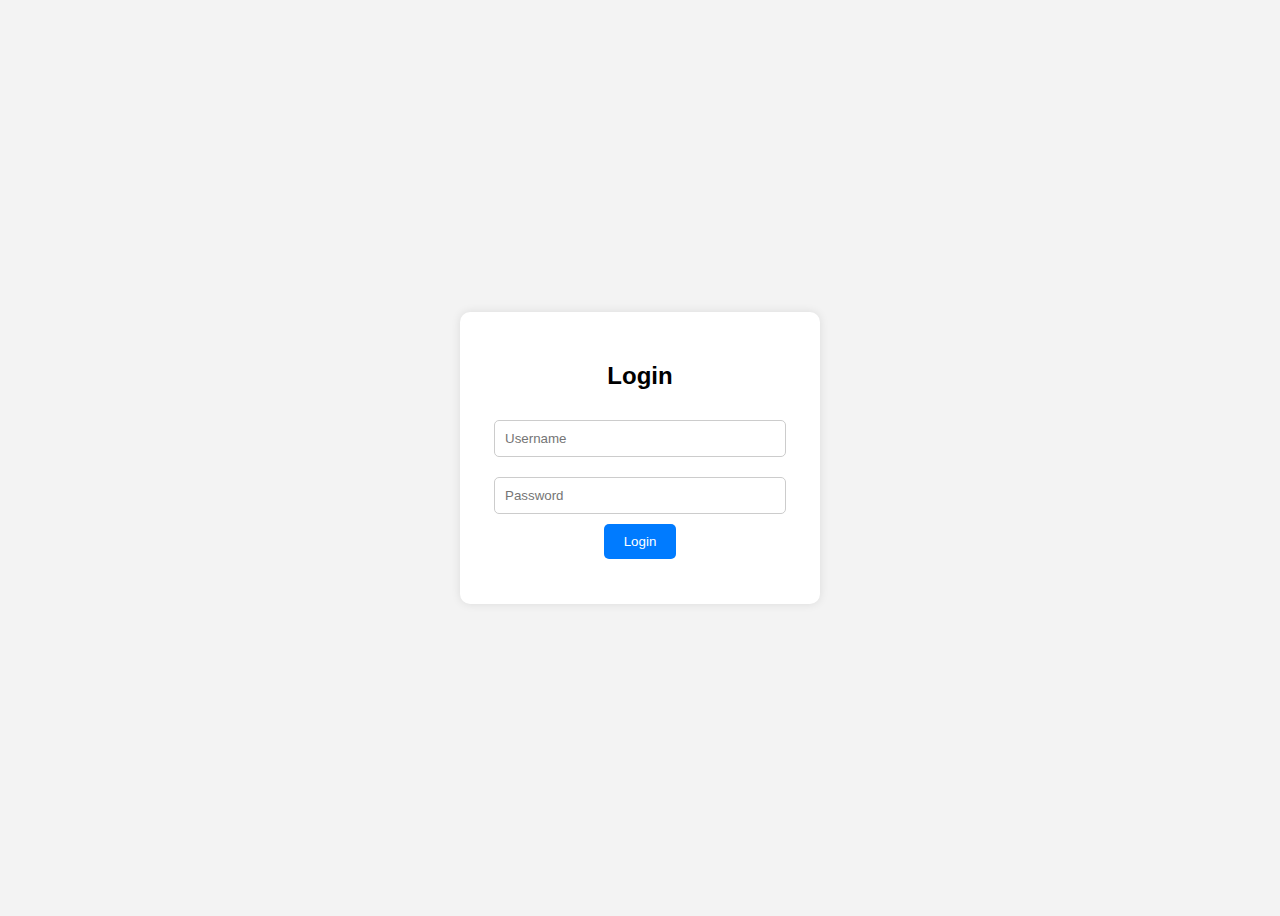
==== index.html @ ec9a3b67 "Add files via upload" ====
<!DOCTYPE html>
<html lang="en">
<head>
  <meta charset="UTF-8">
  <title>For My Love 💖</title>
  <style>
    body {
      font-family: Arial, sans-serif;
      background: #f3f3f3;
      display: flex;
      justify-content: center;
      align-items: center;
      height: 100vh;
    }
    .login-box {
      background: white;
      padding: 30px;
      border-radius: 10px;
      box-shadow: 0 0 10px rgba(0,0,0,0.1);
      width: 300px;
      text-align: center;
    }
    input {
      width: 90%;
      padding: 10px;
      margin: 10px 0;
      border-radius: 5px;
      border: 1px solid #ccc;
    }
    button {
      padding: 10px 20px;
      border: none;
      background-color: #007bff;
      color: white;
      border-radius: 5px;
      cursor: pointer;
    }
    .message {
      margin-top: 15px;
      font-weight: bold;
    }
  </style>
</head>
<body>
  <div class="login-box">
    <h2>Login</h2>
    <input type="text" id="username" placeholder="Username" />
    <input type="password" id="password" placeholder="Password" />
    <button onclick="login()">Login</button>
    <div class="message" id="message"></div>
  </div>
  

  <!-- <script>
    function login() {
      const username = document.getElementById("username").value;
      const password = document.getElementById("password").value;
      const messageBox = document.getElementById("message");

      if (username === "Deep" && password === "123") {
        <a href="ht.html">Click me</a>
        messageBox.style.color = "green";
        messageBox.innerText = "Login successful!";
        
      } else {
        messageBox.style.color = "red";
        messageBox.innerText = "Invalid username or password.";
      }
    }
  </script> -->
  <script>
    function login() {
      const username = document.getElementById("username").value;
      const password = document.getElementById("password").value;
      const messageBox = document.getElementById("message");
  
      if (username === "Pankti" && password === "04june2004") {
        messageBox.style.color = "green";
        messageBox.innerHTML = 'Login successful! <br><a href="love.html">Click here to continue</a>';
      } else {
        messageBox.style.color = "red";
        messageBox.innerText = "Invalid username or password.";
      }
    }
  </script>
  
  
</body>
</html>
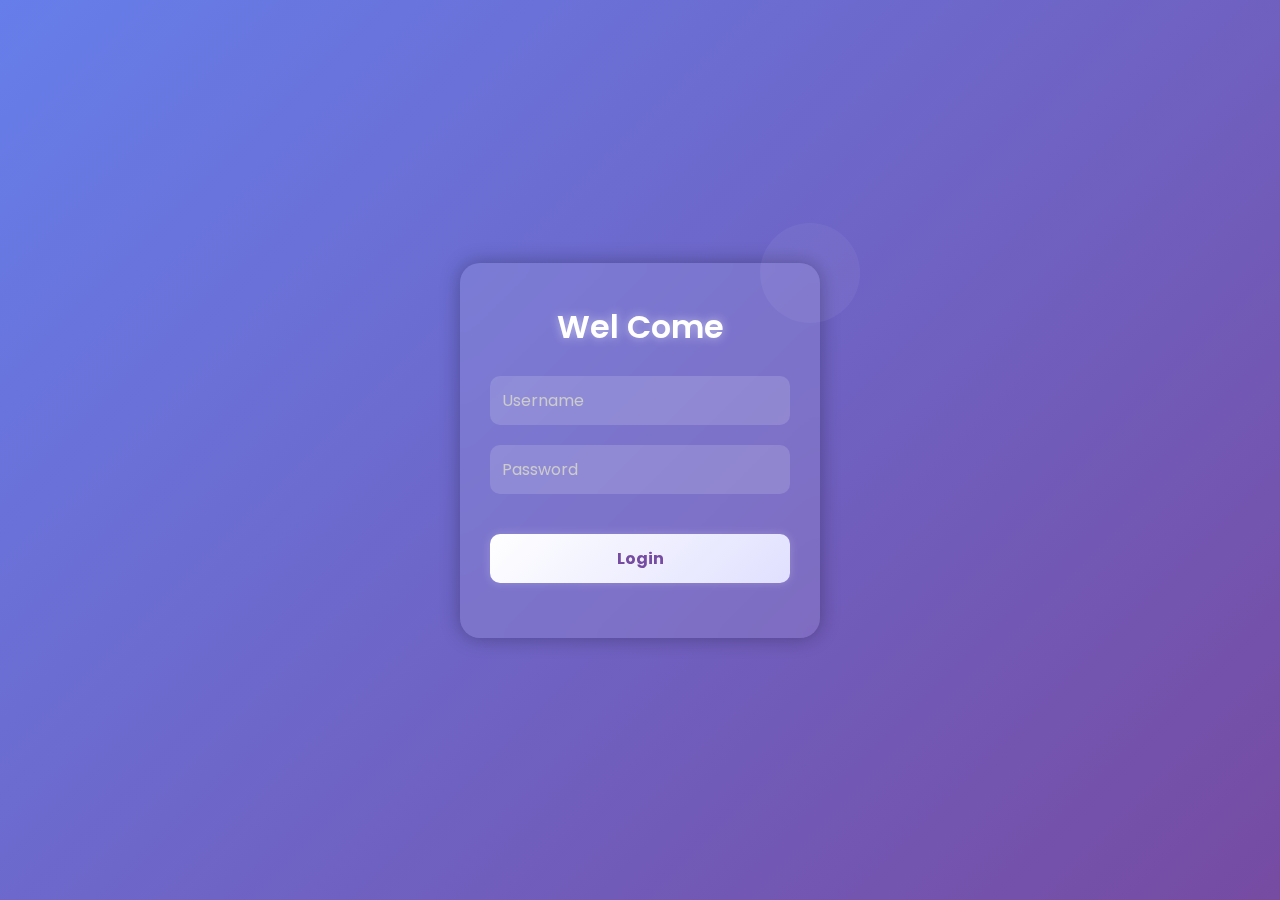
==== commit cceba1ee: "Update index.html" ====
--- a/index.html
+++ b/index.html
@@ -2,88 +2,208 @@
 <html lang="en">
 <head>
   <meta charset="UTF-8">
-  <title>For My Love 💖</title>
+  <title>Deepti</title>
+  <meta name="viewport" content="width=device-width, initial-scale=1.0">
   <style>
+    @import url('https://fonts.googleapis.com/css2?family=Poppins:wght@400;600&display=swap');
+
+    * {
+      box-sizing: border-box;
+      margin: 0;
+      padding: 0;
+      font-family: 'Poppins', sans-serif;
+    }
+
     body {
-      font-family: Arial, sans-serif;
-      background: #f3f3f3;
+      height: 100vh;
+      background: linear-gradient(135deg, #667eea, #764ba2);
       display: flex;
       justify-content: center;
       align-items: center;
-      height: 100vh;
-    }
-    .login-box {
-      background: white;
-      padding: 30px;
+      overflow: hidden;
+    }
+
+    .container {
+      position: relative;
+      width: 360px;
+      padding: 40px 30px;
+      background: rgba(255, 255, 255, 0.1);
+      backdrop-filter: blur(12px);
+      border-radius: 20px;
+      box-shadow: 0 0 20px rgba(0,0,0,0.3);
+      text-align: center;
+      color: #fff;
+      animation: fadeInUp 1s ease-in-out;
+    }
+
+    .container::before {
+      content: '';
+      position: absolute;
+      width: 100px;
+      height: 100px;
+      background: #fff;
+      border-radius: 50%;
+      top: -40px;
+      right: -40px;
+      opacity: 0.05;
+      z-index: 0;
+    }
+
+    h2 {
+      font-size: 32px;
+      font-weight: 600;
+      margin-bottom: 25px;
+      position: relative;
+      z-index: 1;
+      animation: popIn 1.2s ease-in-out;
+      color: #ffffff;
+      text-shadow: 0 0 10px rgba(255,255,255,0.5);
+    }
+
+    .input-box {
+      position: relative;
+      margin: 20px 0;
+      text-align: left;
+    }
+
+    .input-box input {
+      width: 100%;
+      padding: 12px 10px;
+      background: rgba(255, 255, 255, 0.15);
+      border: none;
       border-radius: 10px;
-      box-shadow: 0 0 10px rgba(0,0,0,0.1);
-      width: 300px;
-      text-align: center;
-    }
-    input {
-      width: 90%;
-      padding: 10px;
-      margin: 10px 0;
-      border-radius: 5px;
-      border: 1px solid #ccc;
-    }
+      outline: none;
+      color: #fff;
+      font-size: 16px;
+    }
+
+    .input-box label {
+      position: absolute;
+      left: 12px;
+      top: 12px;
+      pointer-events: none;
+      color: #ccc;
+      transition: 0.3s ease;
+    }
+
+    .input-box input:focus + label,
+    .input-box input:not(:placeholder-shown) + label {
+      top: -10px;
+      font-size: 12px;
+      color: #fff;
+      background: rgba(255, 255, 255, 0.1);
+      padding: 0 5px;
+      border-radius: 4px;
+    }
+
     button {
-      padding: 10px 20px;
+      width: 100%;
+      padding: 12px;
+      margin-top: 20px;
       border: none;
-      background-color: #007bff;
-      color: white;
-      border-radius: 5px;
+      border-radius: 10px;
+      background: linear-gradient(135deg, #ffffff, #e0e0ff);
+      color: #764ba2;
+      font-weight: bold;
+      font-size: 16px;
       cursor: pointer;
-    }
+      transition: 0.3s;
+      box-shadow: 0 0 10px rgba(255,255,255,0.2);
+    }
+
+    button:hover {
+      background: linear-gradient(135deg, #e0e0ff, #ffffff);
+      transform: scale(1.02);
+    }
+
     .message {
       margin-top: 15px;
-      font-weight: bold;
+      font-weight: 500;
+    }
+
+    .success {
+      color: #c0ffc0;
+    }
+
+    .error {
+      color: #ffc0c0;
+    }
+
+    /* Animations */
+    @keyframes fadeInUp {
+      from {
+        opacity: 0;
+        transform: translateY(30px);
+      }
+      to {
+        opacity: 1;
+        transform: translateY(0);
+      }
+    }
+
+    @keyframes popIn {
+      0% {
+        opacity: 0;
+        transform: scale(0.8);
+      }
+      60% {
+        opacity: 1;
+        transform: scale(1.05);
+      }
+      100% {
+        transform: scale(1);
+      }
+    }
+
+    .glow {
+      animation: glowPulse 2s infinite ease-in-out;
+    }
+
+    @keyframes glowPulse {
+      0% {
+        text-shadow: 0 0 10px #fff;
+      }
+      50% {
+        text-shadow: 0 0 20px #fff, 0 0 30px #fff;
+      }
+      100% {
+        text-shadow: 0 0 10px #fff;
+      }
     }
   </style>
 </head>
 <body>
-  <div class="login-box">
-    <h2>Login</h2>
-    <input type="text" id="username" placeholder="Username" />
-    <input type="password" id="password" placeholder="Password" />
+
+  <div class="container">
+    <h2 class="glow">Wel Come</h2>
+    <div class="input-box">
+      <input type="text" id="username" required placeholder=" " />
+      <label for="username">Username</label>
+    </div>
+    <div class="input-box">
+      <input type="password" id="password" required placeholder=" " />
+      <label for="password">Password</label>
+    </div>
     <button onclick="login()">Login</button>
-    <div class="message" id="message"></div>
+    <div id="message" class="message"></div>
   </div>
-  
-
-  <!-- <script>
-    function login() {
-      const username = document.getElementById("username").value;
-      const password = document.getElementById("password").value;
-      const messageBox = document.getElementById("message");
-
-      if (username === "Deep" && password === "123") {
-        <a href="ht.html">Click me</a>
-        messageBox.style.color = "green";
-        messageBox.innerText = "Login successful!";
-        
-      } else {
-        messageBox.style.color = "red";
-        messageBox.innerText = "Invalid username or password.";
-      }
-    }
-  </script> -->
+
   <script>
+   
     function login() {
       const username = document.getElementById("username").value;
       const password = document.getElementById("password").value;
       const messageBox = document.getElementById("message");
   
-      if (username === "Pankti" && password === "04june2004") {
+      if (username === "Deepti" && password === "04june2004") {
         messageBox.style.color = "green";
-        messageBox.innerHTML = 'Login successful! <br><a href="love.html">Click here to continue</a>';
+        messageBox.innerHTML = '✅ Login successful!<br><a href="love.html">Click here to continue</a>';
       } else {
         messageBox.style.color = "red";
-        messageBox.innerText = "Invalid username or password.";
+        messageBox.innerText = "❌ Invalid username or password!";
       }
     }
   </script>
-  
-  
+
 </body>
 </html>
